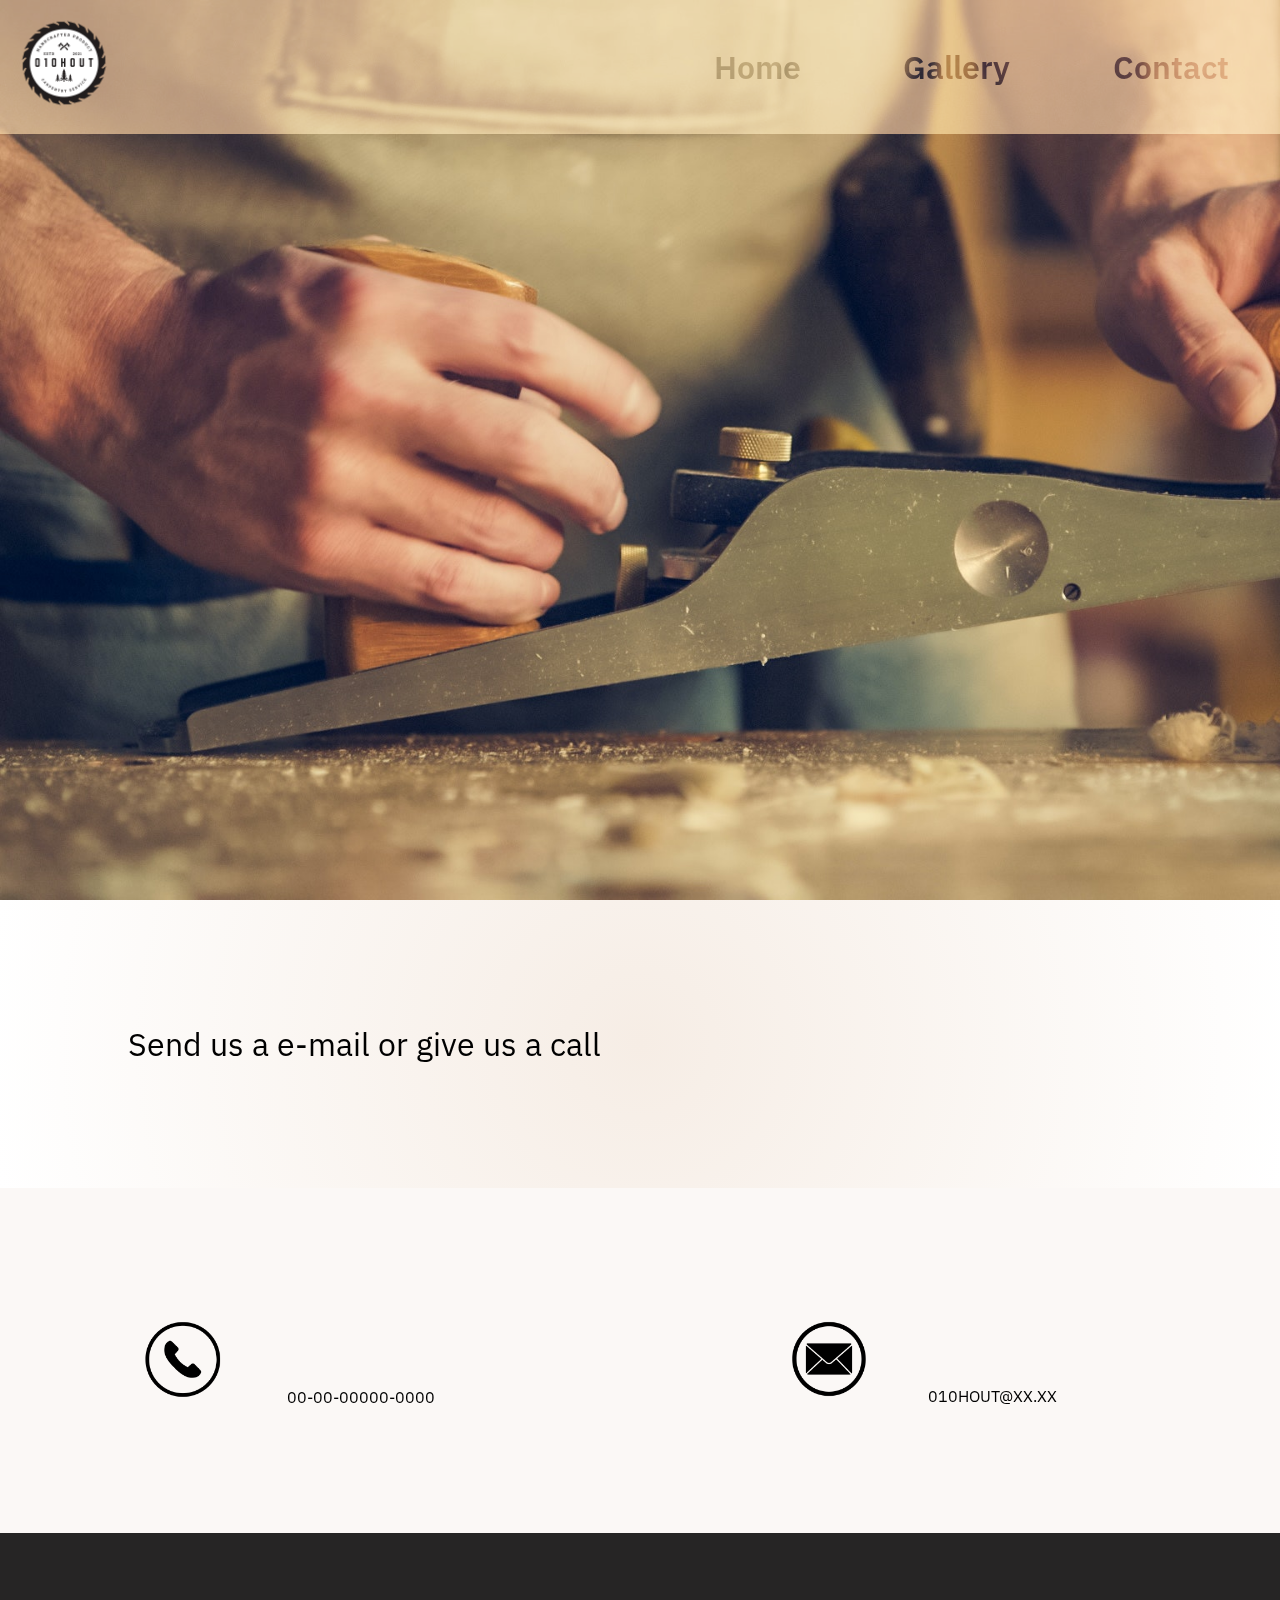
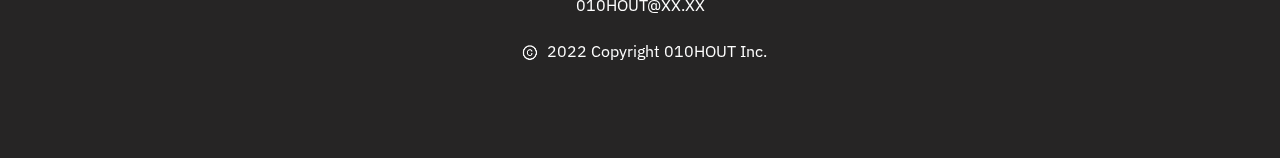
==== contact.html @ 010c7225 "creating and giving style to pages gallery and contact" ====
<!DOCTYPE html>
<html lang="en">
<head>
    <meta charset="UTF-8">
    <meta name="viewport" content="width=device-width, initial-scale=1.0">
    <meta name="keywords" content="jw carpenter, jan willian carpenter, 010 hout, wood work, handmade furniture, wood worker">
    <meta description="JW carpenter - custom wood furnuture">
    <link rel="stylesheet" href="assets/styles/reset.css">
    <link rel="stylesheet" href="assets/styles/style.css">
    <link rel="stylesheet" href="assets/styles/contact.css">
    <link rel="preconnect" href="https://fonts.googleapis.com"> 
    <link rel="preconnect" href="https://fonts.gstatic.com" crossorigin> 
    <link href="https://fonts.googleapis.com/css2?family=IBM+Plex+Sans:wght@200;400;600&display=swap" rel="stylesheet">
    <title>010HOUT Carpenter</title>
</head>

<body>
    <header class="hero-contact">
        <nav class="hero-header">
            <ul class="itens-header">
                <li><a href="index.html">Home</a></li>
                <li><a href="gallery.html">Gallery</a></li>
                <li><a href="contact.html">Contact</a></li>
            </ul>
        </nav>
        <a href="index.html"><img src="./assets/images/logo.png" alt="010HOUT logo" class="logo"></a>
    </header> 
  
    <div class="container-call-action">
        <h3>Send us a e-mail or give us a call</h3>
    </div>

    <main class="contact">
       <div class="contact-info">
            <img src="./assets/images/phone.png" alt="email icon">
            <a href="tel:00-00-00000-0000">00-00-00000-0000</a>
       </div>
       <div class="contact-info">
            <img src="./assets/images/email.png" alt="email icon">
            <a href="mailto:010HOUT@XX.XX?subject=Contracting your services!&body=Hello 010HOUT, %0d%0a%0d%0aI want to contract your services.">010HOUT@XX.XX</a>
       </div>
    </main>

    <footer class="footer">
            <a href="mailto:010HOUT@XX.XX?subject=Contracting your services!&body=Hello 010HOUT, %0d%0a%0d%0aI want to contract your services." style="text-decoration:none; color:#ffffff">010HOUT@XX.XX</a>
            <p class="copyright"><img src="./assets/images/copyright.png" alt="copyright" class="copyright-img">2022 Copyright 010HOUT Inc.</p>  
    </footer>
</body>
</html>
---- assets/styles/style.css ----
html {
    font-family: 'IBM Plex Sans', sans-serif;
}

.hero {
    min-height: 100vh;
    background-image: url('../images/hero-home.jpg');
    display: flex;
    background-size: cover;
}

.hero-header {
    width: 100%;
    height: 10%;
    position: relative;
    background: #a9845a;
    mix-blend-mode: screen;
    color: #000000;
    font-size: 2em;
    font-weight: 600;
}

.logo {
    position: absolute;
     width: 10%; 
    left: 0;
    top: 0;
}

.itens-header {
    display: flex;
    width: 100%;
    justify-content: flex-end;
    text-decoration: none;
}

.itens-header li {
    padding: 4%;
} 

.itens-header a {
    text-decoration: none;
    color: inherit;
}

.itens-header li:hover {
    cursor: pointer;
    color:#ffffff;
    transform: scale(1.2);
} 

.services {
    width: 0 auto;
    display: flex;
    flex-direction: column;
    align-items: center;
    text-align: center;
    font-size: 1.5em;
    padding: 10% 5% 10% 5%;
    background: #faf7f4;
}

.services h2 {
    width: 100%;
    font-size: 1.5em;
    padding-bottom: 3%;
    font-family: 'IBM Plex Sans', sans-serif;
    text-shadow: 0 2px 1px rgb(77, 75, 68);
}

.services p {
    width: 100%;
    font-weight: 200;
}

.title-values {
    /* width: 100%; */
    padding: 5%;
    font-size: 2em;
    text-align: center;
    background: radial-gradient(circle, rgba(246,237,229,1) 0%, rgba(255,255,255,1) 100%);
} 

.title-values::before {
    content: open-quote;
    font-size: 2.2em;
}

.home-values {
    width: 100%;
    display: flex;  
}

.container-values {
    width: 100%;
    background: radial-gradient(circle, rgba(246,237,229,1) 0%, rgba(255,255,255,1) 100%);
}

.title-values::after {
    content: close-quote;
    font-size: 2.2em;
}


.values {
    width: 100%;
    display: flex;
    padding: 5%;
    box-sizing: border-box;
}

.img-home {
    width: 40%;
    padding: 3%;
}

.services-text {
    display: flex;
    text-align: center;
    justify-content: center;
    flex-direction: column;
    padding: 2%;
}

.services-text h4 {
    padding-bottom: 30%;
    position: relative;
    font-size: 1.5em;
}

.services-text h4::after {
    content: '';
    position: absolute;
    background: #6D6351;
    width: 60%;
    height: 3px;
    bottom: 70%;
    left: 20%;    
}

.services-text p {
    line-height: 1.5;
    font-size: 1.5em;
    font-weight: 200;
}

.container-home-bt {
    width: 100%;
    display: flex;
    padding-bottom: 5%;
    padding-top: 2%;
    justify-content: center;
}

.contact-home-bt {
    padding: 8px;
    border-radius: 5px;
    width: 15%;
    font-family: 'IBM Plex Sans', sans-serif;
    font-size: 1.3em;
    box-sizing: border-box;
    background: #ee8f22;
    border-style: none;
    color: #262525;
    transition: 0.2s all;
}

.contact-home-bt:hover {
    cursor: pointer;
    border-style: solid;
    border-color: #262525;
}


.footer {
    /* width: 100%; */
    display: flex;
    background: #262525;
    color: #ffffff;
    flex-direction: column;
    padding: 5%;
    align-items: center;
}

.address {
    width: 100%;
    text-align: center;
    text-decoration: none;
    padding: 3%;
}


.copyright {
    width: 100%;
    padding: 2%;
    text-align: center;

}

.copyright img {
    width: 3%;
    vertical-align: middle;
}
---- assets/styles/contact.css ----
/* Defining hero image  */
.hero-contact {
    min-height: 100vh;
    background-image: url('../images/contact-hero.jpg');
    display: flex;
    background-size: cover;
}

.container-call-action {
    background: radial-gradient(circle, rgba(246,237,229,1) 0%, rgba(255,255,255,1) 100%);
    padding: 10%;
}

.container-call-action h3 {
    font-size: 2em;
}

.contact {
    display: flex;
    background: #FBF8F6;
}

.contact-info {
    padding: 10%;
}

.contact-info img {
    width: 30%;
    position: relative;
}

.contact-info a {
    padding-left: 10%;
    text-decoration: none;
    color: inherit;
}
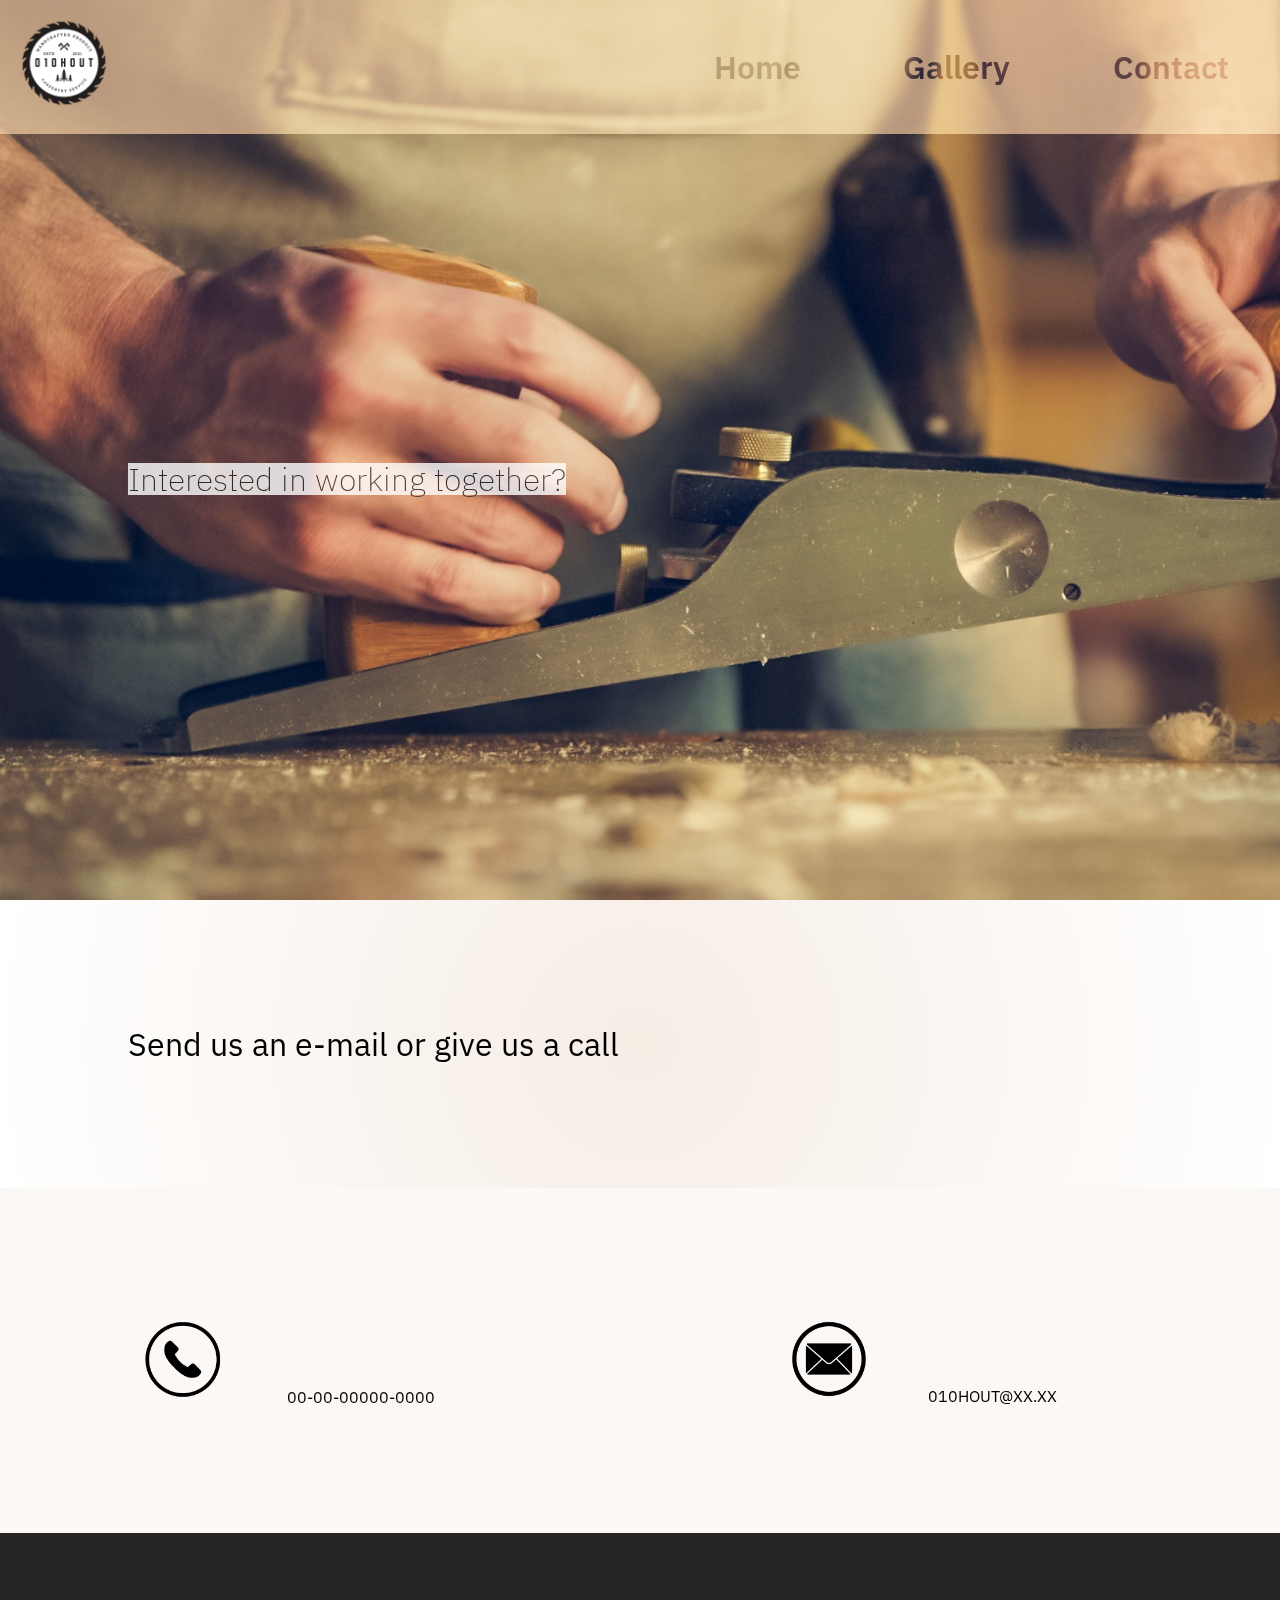
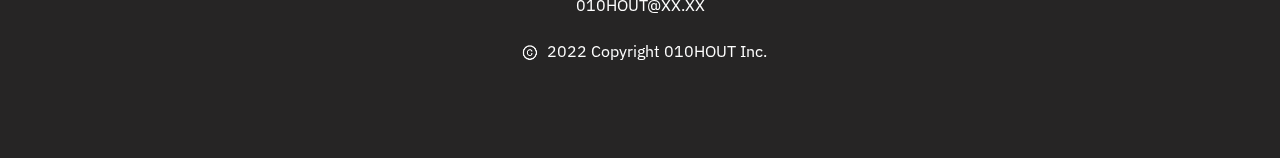
==== commit b0831750: "giving funcionality to home and gallery buttons and adding hero titles" ====
--- a/contact.html
+++ b/contact.html
@@ -8,6 +8,7 @@
     <link rel="stylesheet" href="assets/styles/reset.css">
     <link rel="stylesheet" href="assets/styles/style.css">
     <link rel="stylesheet" href="assets/styles/contact.css">
+    <script src="assets/js/script.js"></script>
     <link rel="preconnect" href="https://fonts.googleapis.com"> 
     <link rel="preconnect" href="https://fonts.gstatic.com" crossorigin> 
     <link href="https://fonts.googleapis.com/css2?family=IBM+Plex+Sans:wght@200;400;600&display=swap" rel="stylesheet">
@@ -27,7 +28,7 @@
     </header> 
   
     <div class="container-call-action">
-        <h3>Send us a e-mail or give us a call</h3>
+        <h3>Send us an e-mail or give us a call</h3>
     </div>
 
     <main class="contact">
--- a/assets/styles/style.css
+++ b/assets/styles/style.css
@@ -7,6 +7,19 @@
     background-image: url('../images/hero-home.jpg');
     display: flex;
     background-size: cover;
+    position: relative;
+}
+
+.hero::after {
+    content: 'Carpentry to make it last';
+    position: absolute;
+    left: 10%;
+    bottom: 45%;
+    font-size: 2em;
+    color: #262525;
+    background-color: #ffffff;
+    opacity: 0.8;
+    font-weight: 200;
 }
 
 .hero-header {
--- a/assets/styles/contact.css
+++ b/assets/styles/contact.css
@@ -4,6 +4,19 @@
     background-image: url('../images/contact-hero.jpg');
     display: flex;
     background-size: cover;
+    position: relative;
+}
+
+.hero-contact::after {
+    content: 'Interested in working together?';
+    position: absolute;
+    left: 10%;
+    bottom: 45%;
+    font-size: 2em;
+    color: #262525;
+    background-color: #ffffff;
+    opacity: 0.8;
+    font-weight: 200;
 }
 
 .container-call-action {
